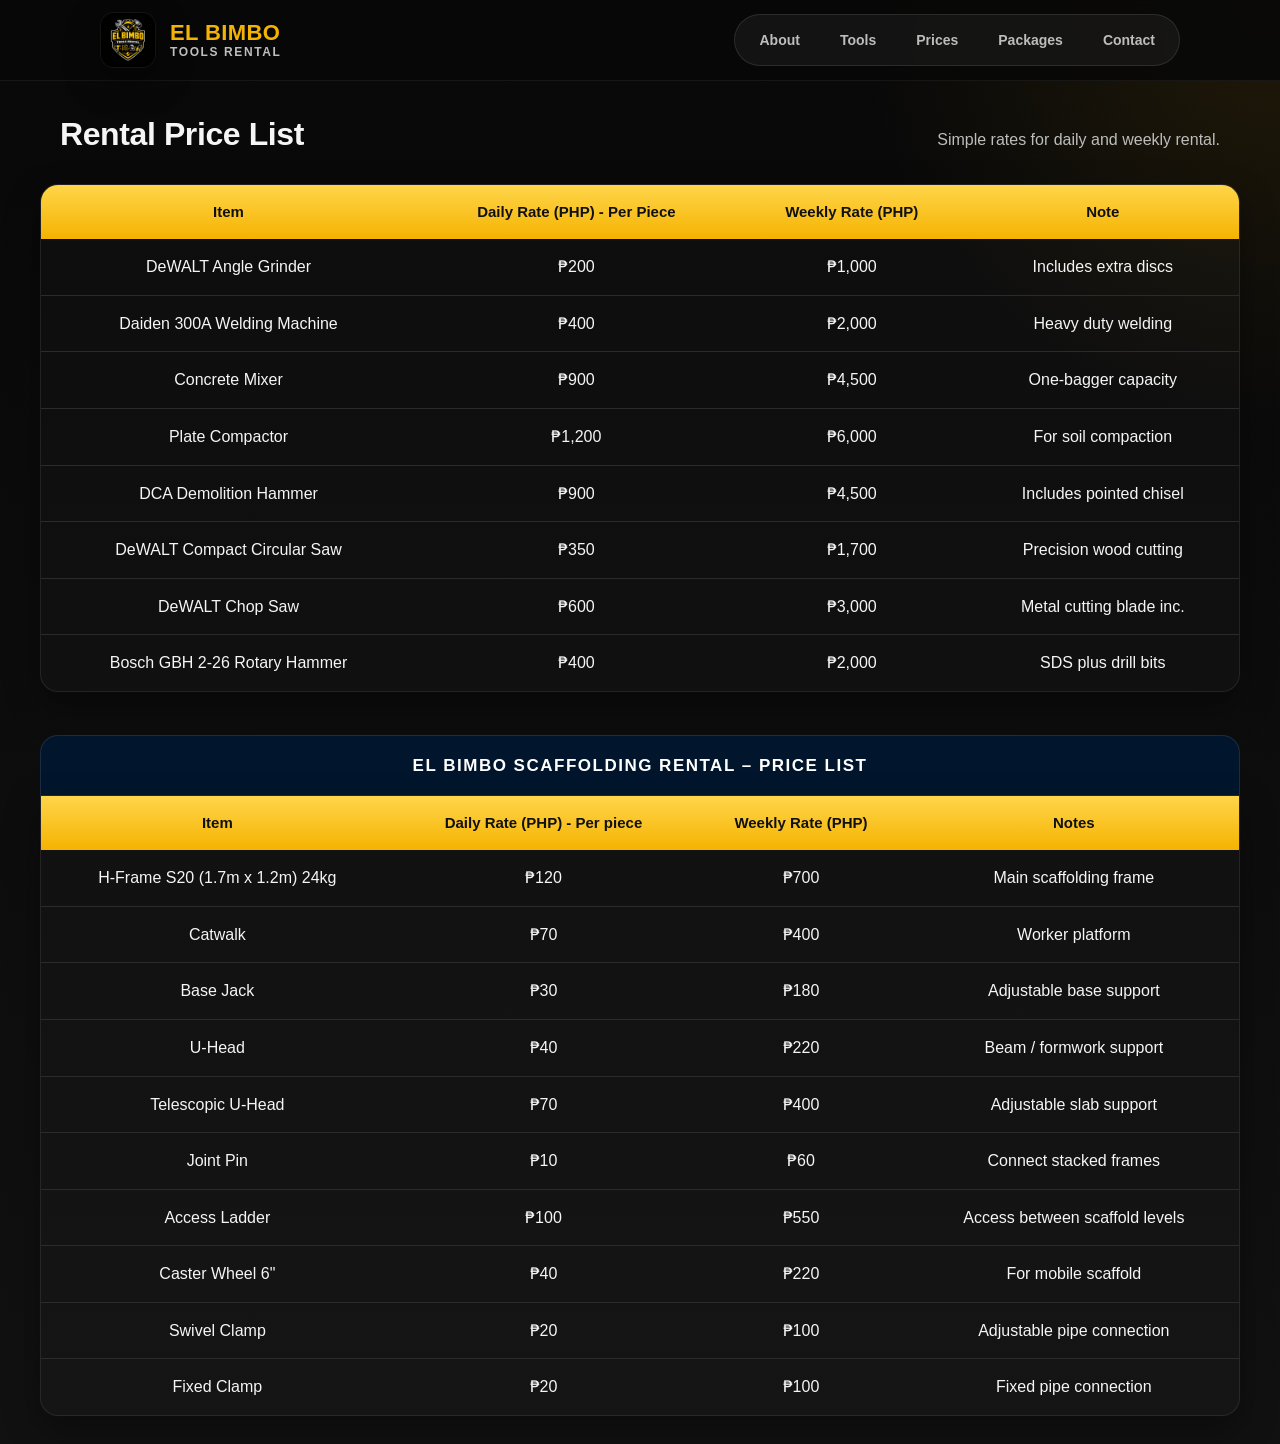
==== prices.html @ c93cd033 "Add files via upload" ====
<!DOCTYPE html>
<html lang="en">
<head>
    <meta charset="UTF-8">
    <meta name="viewport" content="width=device-width, initial-scale=1.0">
    <link rel="stylesheet" href="style.css" />
    <title>El Bimbo Tools Rental-Prices</title>
</head>
<body>
  <style>
    #prices .wrap {
      max-width: 100%;
      padding: 0 40px;
      text-align: center;
    }

    #prices .table-wrap {
      max-width: 100%;
    }
    #prices .table-wrap:first-of-type th {
      background: linear-gradient(180deg, #e8a800, #c98f00) !important;
    }

    #prices .table-wrap th {
      text-align: center !important;
    }
    #prices .table-wrap td {
      text-align: center !important;
    }

    #prices .table-wrap td:nth-child(2),
    #prices .table-wrap td:nth-child(4) {
      text-align: center !important;
    }

    .section-divider {
      margin: 35px 0 20px;
      display: flex;
      align-items: center;
      gap: 16px;
    }

    .section-divider h3 {
      font-size: 24px;
      letter-spacing: -.3px;
      white-space: nowrap;
      color: var(--text);
    }

    .section-divider::after {
      content: '';
      flex: 1;
      height: 1px;
      background: rgba(255,255,255,.08);
    }

    .section-sub {
      color: var(--muted);
      font-size: 14px;
      margin-bottom: 16px;
    }

    .table-title-bar {
      background: #01152c;
      color: #fff;
      text-align: center;
      font-size: 17px;
      font-weight: 800;
      letter-spacing: 1.5px;
      text-transform: uppercase;
      padding: 16px 24px;
      border-radius: 18px 18px 0 0;
      border: 1px solid rgba(255,255,255,.10);
      border-bottom: none;
    }

    .scaffolding-table td:nth-child(2),
    .scaffolding-table td:nth-child(3) {
      text-align: center;
    }
  
     .scaffolding-table th:nth-child(4) {
      text-align: center !important;
    }

    .scaffolding-table tbody tr td:nth-child(4) {
      text-align: center !important;
    }
    @media (max-width: 768px) {
  #prices .wrap {
    padding: 0 12px !important;
  }
  #prices .table-wrap {
    width: 100% !important;
    overflow-x: auto !important;
    border-radius: var(--radius) !important;
  }
  #prices .table-wrap table {
    min-width: 500px !important;
  }
  #prices .table-wrap th {
    font-size: 11px !important;
    padding: 8px 10px !important;
    white-space: nowrap !important;
  }
  #prices .table-wrap td {
    font-size: 12px !important;
    padding: 10px !important;
  }
  /* Scaffolding table */
  #prices .scaffolding-wrap {
    width: 100% !important;
    margin: 30px 0 0 !important;
  }
  #prices .scaffolding-wrap .table-wrap {
    overflow-x: auto !important;
  }
  #prices .scaffolding-wrap table {
    min-width: 500px !important;
  }
}
  </style>

  <div class="topbar">
    <div class="wrap nav">
      <a href="#" class="brand">
        <img src="logo.png" alt="El Bimbo Tools Rental logo">
        <div class="brand-text">
          <strong>EL BIMBO</strong>
          <span>Tools Rental</span>
        </div>
      </a>
      <nav class="nav-links">
        <a href="index.html">About</a>
        <a href="tools.html">Tools</a>
        <a href="prices.html">Prices</a>
        <a href="packages.html">Packages</a>
        <a href="contact.html">Contact</a>
      </nav>
    </div>
  </div>
  <section id="prices">
    <div class="wrap">
      <div class="section-title">
        <h2 class="rental">Rental Price List</h2>
        <p class="simple">Simple rates for daily and weekly rental.</p>
      </div>
      <div class="table-wrap">
        <table>
          <thead>
            <tr>
              <th>Item</th>
              <th>Daily Rate (PHP) - Per Piece</th>
              <th>Weekly Rate (PHP)</th>
              <th>Note</th>
            </tr>
          </thead>
          <tbody>
            <tr><td>DeWALT Angle Grinder</td><td>₱200</td><td>₱1,000</td><td>Includes extra discs</td></tr>
            <tr><td>Daiden 300A Welding Machine</td><td>₱400</td><td>₱2,000</td><td>Heavy duty welding</td></tr>
            <tr><td>Concrete Mixer</td><td>₱900</td><td>₱4,500</td><td>One-bagger capacity</td></tr>
            <tr><td>Plate Compactor</td><td>₱1,200</td><td>₱6,000</td><td>For soil compaction</td></tr>
            <tr><td>DCA Demolition Hammer</td><td>₱900</td><td>₱4,500</td><td>Includes pointed chisel</td></tr>
            <tr><td>DeWALT Compact Circular Saw</td><td>₱350</td><td>₱1,700</td><td>Precision wood cutting</td></tr>
            <tr><td>DeWALT Chop Saw</td><td>₱600</td><td>₱3,000</td><td>Metal cutting blade inc.</td></tr>
            <tr><td>Bosch GBH 2-26 Rotary Hammer</td><td>₱400</td><td>₱2,000</td><td>SDS plus drill bits</td></tr>
          </tbody>
        </table>
      </div>
      <div style="margin-top: 43px;">
        <div class="table-title-bar">EL BIMBO SCAFFOLDING RENTAL – PRICE LIST</div>
        <div class="table-wrap" style="border-radius: 0 0 18px 18px;">
        <table class="scaffolding-table">
          <thead>
            <tr>
              <th>Item</th>
              <th>Daily Rate (PHP) - Per piece</th>
              <th>Weekly Rate (PHP)</th>
              <th>Notes</th>
            </tr>
          </thead>
          <tbody>
            <tr><td>H-Frame S20 (1.7m x 1.2m) 24kg</td><td>₱120</td><td>₱700</td><td>Main scaffolding frame</td></tr>
            <tr><td>Catwalk</td><td>₱70</td><td>₱400</td><td>Worker platform</td></tr>
            <tr><td>Base Jack</td><td>₱30</td><td>₱180</td><td>Adjustable base support</td></tr>
            <tr><td>U-Head</td><td>₱40</td><td>₱220</td><td>Beam / formwork support</td></tr>
            <tr><td>Telescopic U-Head</td><td>₱70</td><td>₱400</td><td>Adjustable slab support</td></tr>
            <tr><td>Joint Pin</td><td>₱10</td><td>₱60</td><td>Connect stacked frames</td></tr>
            <tr><td>Access Ladder</td><td>₱100</td><td>₱550</td><td>Access between scaffold levels</td></tr>
            <tr><td>Caster Wheel 6"</td><td>₱40</td><td>₱220</td><td>For mobile scaffold</td></tr>
            <tr><td>Swivel Clamp</td><td>₱20</td><td>₱100</td><td>Adjustable pipe connection</td></tr>
            <tr><td>Fixed Clamp</td><td>₱20</td><td>₱100</td><td>Fixed pipe connection</td></tr>
          </tbody>
        </table>
      </div>
      </div>
    </div>
  </section>
</body>
</html>
---- style.css ----
:root{
      --bg:#0b0b0b;
      --bg-2:#111111;
      --panel:#151515;
      --panel-2:#1c1c1c;
      --text:#f5f5f5;
      --muted:#bdbdbd;
      --line:#2b2b2b;
      --accent:#f5b301;
      --accent-2:#ffd54a;
      --shadow:0 14px 35px rgba(0,0,0,.35);
      --radius:18px;
      --max:1120px;
    }

    *{
      box-sizing:border-box;
      margin:0;
      padding:0;
    }

    html{
      scroll-behavior:smooth;
    }

    body{
        font-family: Arial, Helvetica, sans-serif;
      background: radial-gradient(circle at top right, rgba(245,179,1,.10), transparent 22%),
       linear-gradient(180deg, #080808 0%, #111111 100%);
      color: var(--text);
      line-height: 1.6;
      overflow-x: hidden; 
      min-height: 100vh;
    }

    a{
      text-decoration:none;
      color:inherit;
    }

    img{
      max-width:100%;
      display:block;
    }

    .topbar{
      position:sticky;
      top:0;
      z-index:20;
      background:rgba(8,8,8,.90);
      backdrop-filter:blur(10px);
      border-bottom:1px solid rgba(255,255,255,.06);
    }

    .nav-links {
      display: flex;
      align-items: center;
      background: rgba(255, 255, 255, 0.05); 
      border: 1px solid rgba(255, 255, 255, 0.1);
      border-radius: 100px; 
      padding: 4px; 
      gap: 0; 
    }

    .nav-links a {
      color: var(--muted);
      font-weight: 700;
      font-size: 14px;
      padding: 10px 20px;
      border-radius: 100px; 
      transition: all 0.3s ease;
    }

    .nav-links a:hover {
      background: var(--accent); 
      color: #111;
    }

    .nav{
      min-height: 80px;
      display: flex;
      align-items: center;
      justify-content: space-between; 
      max-width: var(--max);
      margin: 0 auto;
      padding: 0 20px;
    }

    .brand{
      display:flex;
      align-items:center;
      gap:14px;
      font-weight:800;
    }

    .brand img{
      width:56px;
      height:56px;
      border-radius:14px;
      object-fit:cover;
      background:#000;
      border:1px solid rgba(255,255,255,.08);
      box-shadow:var(--shadow);
    }

    .brand-text{
      display:flex;
      flex-direction:column;
      line-height:1.1;
    }

    .brand-text strong{
      color:var(--accent);
      font-size:22px;
      letter-spacing:.4px;
    }

    .brand-text span{
      color:var(--muted);
      font-size:12px;
      text-transform:uppercase;
      letter-spacing:1.6px;
    }

    section{
      padding:28px 0;
    }

    .hero{
      padding:48px 0 20px;
    }

    .hero-grid{
      display:grid;
      grid-template-columns:1.05fr .95fr;
      gap:28px;
      align-items:center;
    }

    .hero-copy,
    .hero-card,
    .card,
    .tool-box,
    .quick,
    .contact-item,
    .table-wrap{
      background:linear-gradient(180deg, rgba(255,255,255,.03), rgba(255,255,255,.015));
      border:1px solid rgba(255,255,255,.08);
      box-shadow:var(--shadow);
    }

    .hero-copy{
      border-radius:26px;
      padding:38px;
    }

    .eyebrow{
      display:inline-block;
      font-size:12px;
      font-weight:800;
      letter-spacing:1.8px;
      text-transform:uppercase;
      color:#fff0b5;
      background:rgba(245,179,1,.12);
      border:1px solid rgba(245,179,1,.22);
      padding:8px 12px;
      border-radius:999px;
      margin-bottom:14px;
    }

    h1{
      font-size:52px;
      line-height:1.05;
      letter-spacing:-1px;
      margin-bottom:12px;
    }

    .hero-copy p{
      color:var(--muted);
      font-size:18px;
      margin-bottom:24px;
      max-width:650px;
    }

    .cta-row{
      display:flex;
      gap:12px;
      flex-wrap:wrap;
    }

    .btn{
      display:inline-flex;
      align-items:center;
      justify-content:center;
      padding:14px 18px;
      border-radius:14px;
      font-weight:800;
      font-size:15px;
      transition:.18s ease;
      box-shadow:var(--shadow);
      border:1px solid transparent;
    }

    .btn:hover{
      transform:translateY(-1px);
    }

    .btn-primary{
      background:linear-gradient(180deg, var(--accent-2), var(--accent));
      color:#111;
    }

    .btn-secondary{
      background:var(--panel);
      color:var(--text);
      border:1px solid rgba(255,255,255,.08);
    }

    .hero-card{
      border-radius:26px;
      padding:18px;
    }

    .hero-card img{
      width:100%;
      aspect-ratio:16 / 11;
      object-fit:cover;
      border-radius:18px;
      border:1px solid rgba(255,255,255,.06);
    }

    .quick-grid{
      display:grid;
      grid-template-columns:repeat(4,1fr);
      gap:16px;
      margin-top:18px;
    }

    .quick{
      border-radius:16px;
      padding:16px;
      text-align:center;
    }

    .quick strong{
      display:block;
      color:var(--accent);
      font-size:18px;
      margin-bottom:4px;
    }

    .quick span{
      font-size:13px;
      color:var(--muted);
    }

    .section-title{
      display:flex;
      align-items:end;
      justify-content:space-between;
      gap:20px;
      margin-bottom:18px;
    }

    .section-title h2{
      font-size:32px;
      margin-left: 30px;
      letter-spacing:-.4px;
    }

    .section-title p{
      color:var(--muted);
      margin-right: 30px;
    }

    .grid-2{
      display:grid;
      grid-template-columns:1fr 1fr;
      gap:22px;
    }

    .card{
      border-radius:var(--radius);
      padding:24px;
    }

    .card p{
      margin-bottom:14px;
    }

    .card p:last-child{
      margin-bottom:0;
    }

    .muted{
      color:var(--muted);
    }

    .pill-list{
      display:grid;
      grid-template-columns:repeat(2,1fr);
      gap:12px;
      margin-top:8px;
    }

    .pill{
      padding:14px 16px;
      border-radius:14px;
      background:var(--panel);
      border:1px solid rgba(255,255,255,.06);
      font-weight:700;
    }

    .tools-sub{
      color:var(--muted);
      margin-bottom:18px;
    }

    .tools-grid {
      display: grid;
      grid-template-columns: repeat(3, 1fr); 
      gap: 24px; 
      margin-top: 20px;
      margin-left: 20px;
      margin-right: 20px;
    }

    .tools-grid > div {
      background: var(--panel); 
      border: 1px solid rgba(255, 255, 255, 0.1); 
      border-radius: var(--radius);
      padding: 24px;
      text-align: center;
      transition: transform 0.3s ease, border-color 0.3s ease;
      display: flex;
      flex-direction: column;
      justify-content: space-between; 
    }

    .tools-grid > div:hover {
      transform: translateY(-5px);
      border-color: var(--accent); 
    }

    .tools-grid img {
      width: 100%;
      height: 200px; 
      object-fit: contain;
      margin-bottom: 16px;
      background: #fff; 
      border-radius: 12px;
      padding: 10px;
    }

    .tools-grid h3 {
      font-size: 18px;
      margin-bottom: 10px;
      color: var(--accent);
    }

    .tools-grid p {
      font-size: 14px;
      color: var(--muted);
    }

    .table-wrap{
      width: 100%;
      max-width: none;
      margin: auto;
      border-radius: 18px;
    }

    table{
      width: 100%;
      border-collapse: collapse;
    }

    th{
      background: linear-gradient(180deg, var(--accent-2), var(--accent));
      color: #111;
      font-size: 15px;
      font-weight: 800;
      padding: 15px 16px;
      text-align: left;
    }

    td{
      padding: 15px 16px;
      border-bottom: 1px solid var(--line);
      text-align: left;
      vertical-align: top;
    }

    tr:last-child td{
      border-bottom: none;
    }

    tbody tr:hover{
      background: rgba(255,255,255,.02);
    }

    /* Prices page */
    #prices {
      overflow-x: visible;
    }

    #prices .section-title {
      display: flex;
      align-items: baseline;
      justify-content: space-between;
      padding: 0 20px;
      margin-bottom: 24px;
    }

    #prices .table-wrap {
      width: 100%; 
      margin: 0 auto;
      border-radius: 18px;
      overflow: hidden; 
      border: 1px solid rgba(255, 255, 255, .08);
      background: rgba(255, 255, 255, .02);
      box-shadow: var(--shadow);
    }

    h2.rental {
      margin-left: 0 !important; 
      font-size: 32px;
    }

    p.simple {
      margin-right: 0 !important; 
      text-align: right;
      color: var(--muted);
    }

    .wrap {
      max-width: var(--max);
      margin: 0 auto;
      padding: 0 20px; 
    }

    .contact-grid{
      display: grid;
      grid-template-columns: 1fr 1fr;
      gap: 24px;
      align-items: start;
    }

    .contact-box{
      display: grid;
      gap: 14px;
    }

    .contact-item{
      padding: 20px;
      margin-bottom: 12px;
      transition: transform 0.3s ease, border-color 0.3s ease;
      cursor: pointer;
    }

    .contact-item small{
      display: block;
      color: var(--muted);
      margin-bottom: 6px;
    }

    .contact-item strong{
      font-size: 18px;
      color: var(--accent);
    }

    .contact-item:hover {
      transform: translateX(8px);
      border-color: var(--accent);
    }

    .contact-item strong a {
      color: var(--accent);
      text-decoration: none;
    }

    .contact-item strong a:hover {
      color: var(--accent-2);
    }

    .action-card {
      display: flex;
      flex-direction: column;
      justify-content: space-between;
      padding: 40px !important;
      background: linear-gradient(145deg, rgba(255,255,255,0.05) 0%, rgba(255,255,255,0.01) 100%) !important;
      border: 1px solid rgba(255, 255, 255, 0.1) !important;
      position: relative;
      overflow: hidden;
    }

    .action-card p {
      font-size: 17px;
      margin-bottom: 20px;
    }

    .card-header {
      display: flex;
      align-items: center;
      gap: 12px;
      margin-bottom: 20px;
    }

    .card-header h3 {
      color: var(--accent);
      text-transform: uppercase;
      font-size: 14px;
      letter-spacing: 1px;
    }

    .info-icon {
      width: 18px;
      color: var(--accent);
    }

    .action-card .card-content p {
      font-size: 18px;
      line-height: 1.6;
    }

    .btn-primary {
      gap: 8px; 
    }

    .btn-primary i {
      width: 18px;
      height: 18px;
    }

    .footer{
      margin-top: 12px;
      padding: 28px 0 40px;
      color: var(--muted);
      text-align: center;
      border-top: 1px solid rgba(255,255,255,.06);
    }

    @media (max-width: 980px){
      .hero-grid,
      .grid-2,
      .contact-grid{
        grid-template-columns: 1fr;
      }
      .tools-grid{
        grid-template-columns: 1fr 1fr;
      }
      .quick-grid{
        grid-template-columns: 1fr 1fr;
      }
      h1{
        font-size: 42px;
      }
    }

    @media (max-width: 640px){
      .nav{
        padding: 12px 0;
        align-items: flex-start;
        flex-direction: column;
      }
      .nav-links{
        gap: 12px;
      }
      .hero-copy{
        padding: 26px;
      }
      h1{
        font-size: 34px;
      }
      .hero-copy p{
        font-size: 16px;
      }
      .tools-grid,
      .pill-list,
      .quick-grid{
        grid-template-columns: 1fr;
      }
      .brand-text strong{
        font-size: 18px;
      }
    }

    @media (max-width: 768px) {
      body {
        overflow-y: auto !important; 
      }
      .contact-grid {
        grid-template-columns: 1fr !important;
        gap: 20px;
      }
      .contact-box {
        grid-template-rows: auto;
      }
      .wrap {
        padding: 0 15px !important;
      }
      .action-card h3 {
        font-size: 22px;
      }
      .cta-row {
        flex-direction: column;
        width: 100%;
      }
      .cta-row .btn {
        width: 100%;
        text-align: center;
        justify-content: center;
      }
      .nav {
        flex-direction: column; 
        padding: 15px;
        gap: 15px;
      }
      .nav-links {
        width: 100%;
        justify-content: center;
        flex-wrap: wrap; 
        border-radius: 20px;
      }
      .nav-links a {
        font-size: 12px;
        padding: 8px 12px;
      }
    }
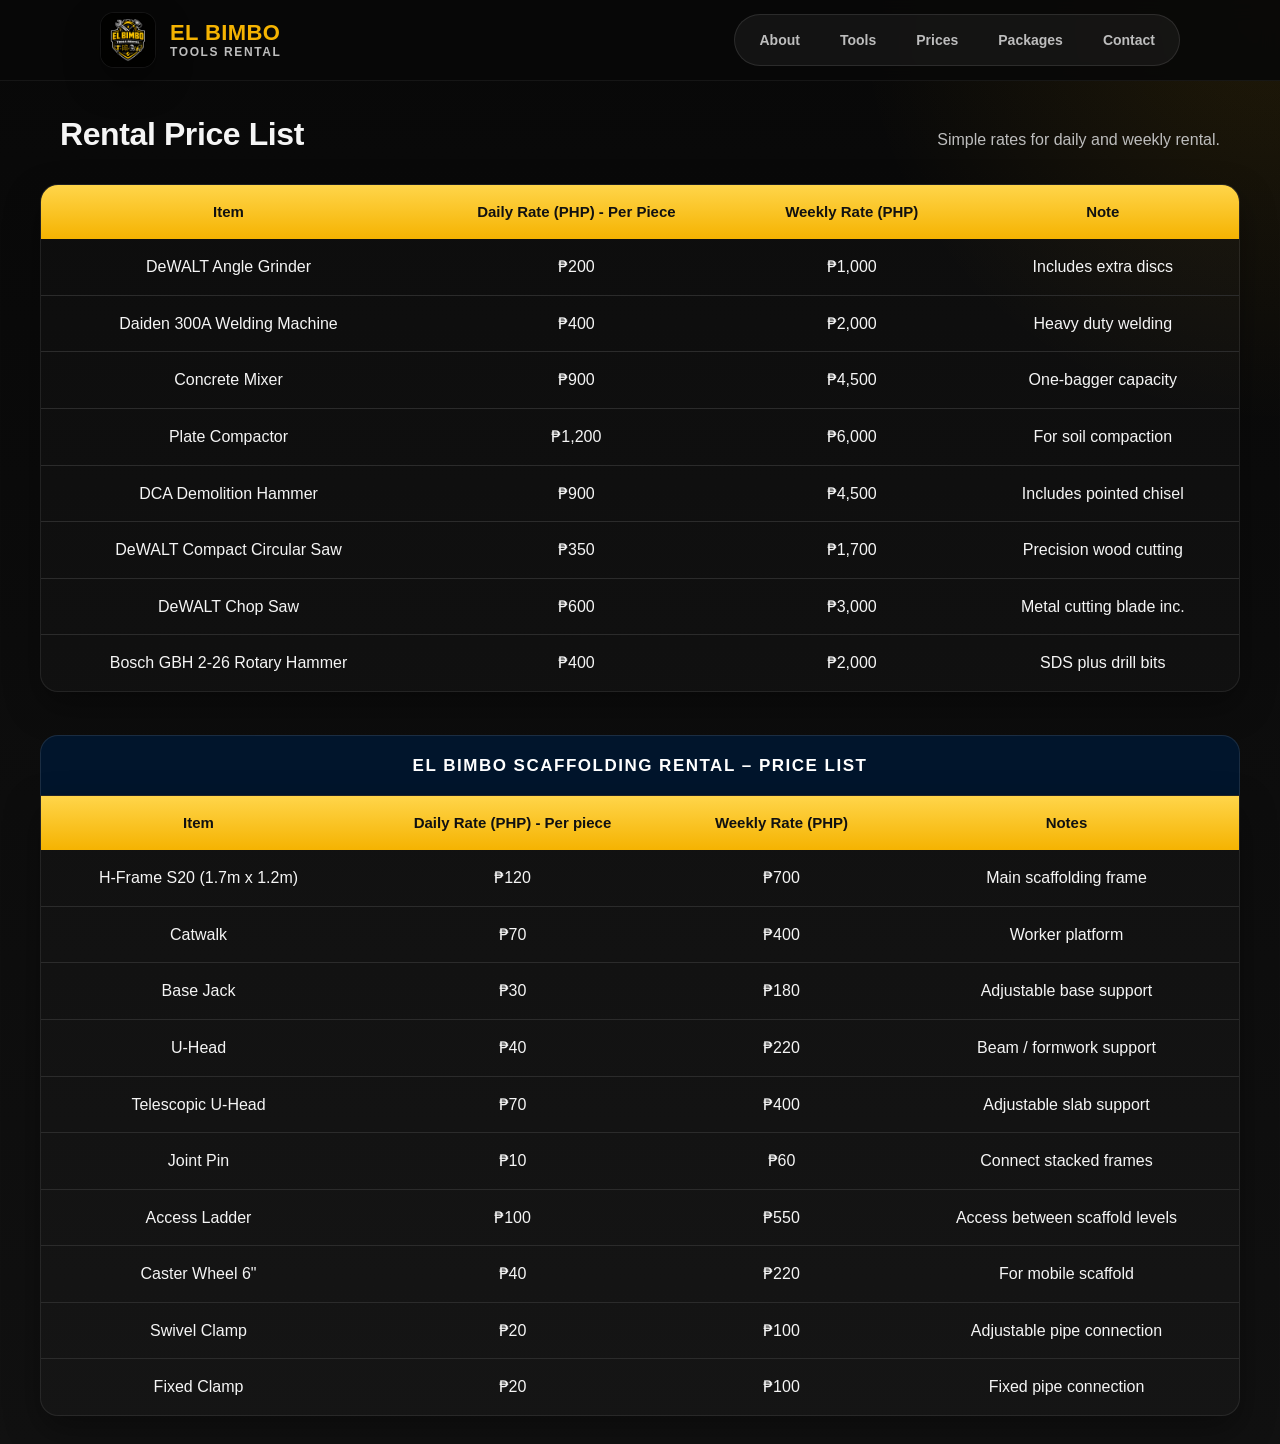
==== commit 782ef557: "Update prices.html" ====
--- a/prices.html
+++ b/prices.html
@@ -180,7 +180,7 @@
             </tr>
           </thead>
           <tbody>
-            <tr><td>H-Frame S20 (1.7m x 1.2m) 24kg</td><td>₱120</td><td>₱700</td><td>Main scaffolding frame</td></tr>
+            <tr><td>H-Frame S20 (1.7m x 1.2m)</td><td>₱120</td><td>₱700</td><td>Main scaffolding frame</td></tr>
             <tr><td>Catwalk</td><td>₱70</td><td>₱400</td><td>Worker platform</td></tr>
             <tr><td>Base Jack</td><td>₱30</td><td>₱180</td><td>Adjustable base support</td></tr>
             <tr><td>U-Head</td><td>₱40</td><td>₱220</td><td>Beam / formwork support</td></tr>
